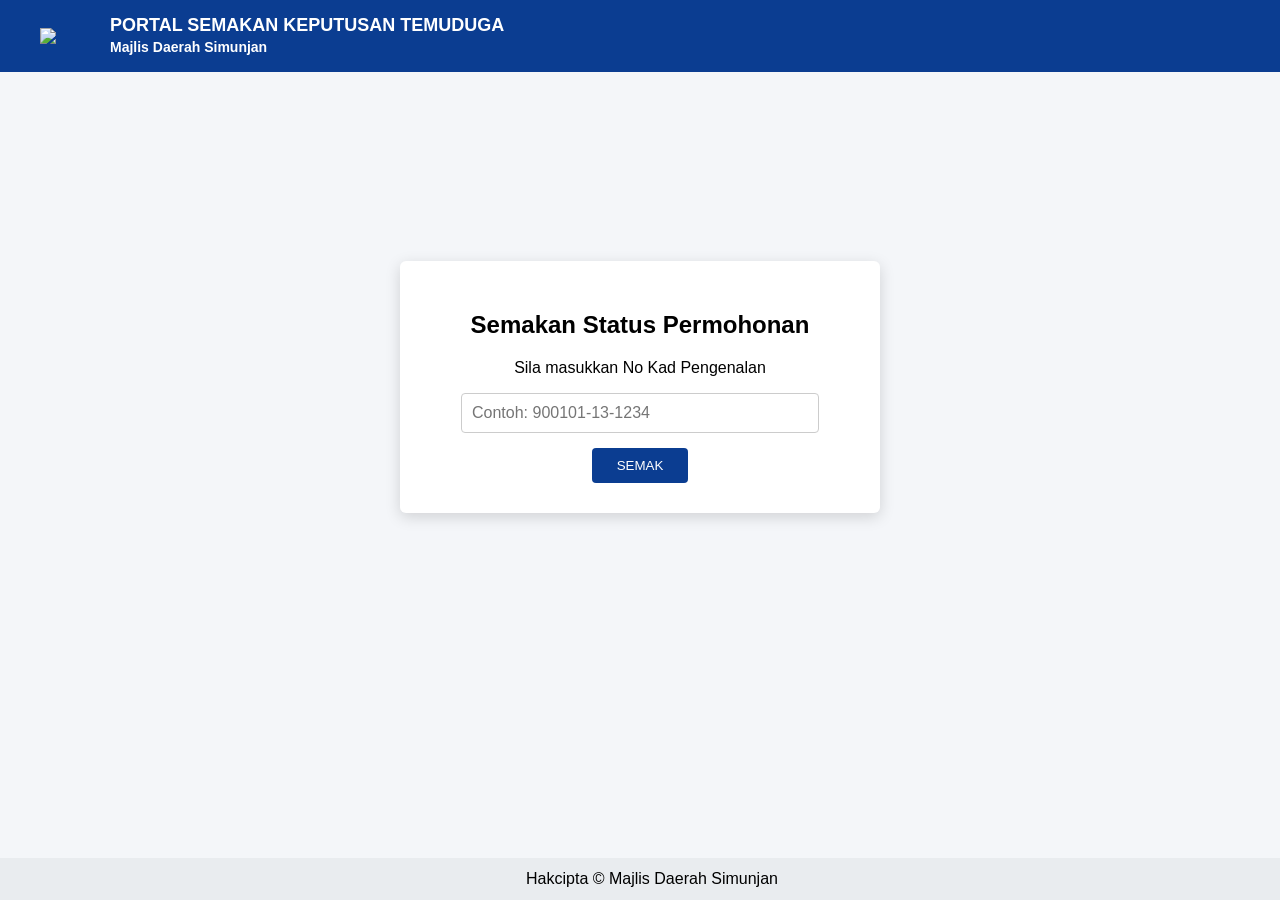
==== index.html @ 3d2ec80a "Add files via upload" ====
<!DOCTYPE html>
<html lang="ms">
<head>
<meta charset="UTF-8">
<meta name="viewport" content="width=device-width, initial-scale=1">
<title>Portal Semakan Keputusan Temuduga</title>
<link rel="stylesheet" href="style.css">
</head>
<body>

<header class="topbar">
<div class="logo-area">
<img src="logo-mds.png" class="logo">
<div class="title">
PORTAL SEMAKAN KEPUTUSAN TEMUDUGA<br>
<span>Majlis Daerah Simunjan</span>
</div>
</div>
</header>

<div class="main">
<div class="card">
<h2>Semakan Status Permohonan</h2>
<p>Sila masukkan No Kad Pengenalan</p>

<input type="text" id="ic" placeholder="Contoh: 900101-13-1234" onkeyup="formatIC(this)">
<br>
<button onclick="semak()">SEMAK</button>

<div id="icError"></div>
<div id="loading">Sedang menyemak...</div>
<div id="result"></div>

</div>
</div>

<footer>Hakcipta © Majlis Daerah Simunjan</footer>

<script src="script.js"></script>
</body>
</html>
---- style.css ----
body{
margin:0;
font-family:Arial;
background:#f4f6f9;
}

.topbar{
background:#0b3d91;
color:white;
padding:15px 40px;
}

.logo-area{
display:flex;
align-items:center;
}

.logo{
width:55px;
margin-right:15px;
}

.title{
font-size:18px;
font-weight:bold;
}

.title span{
font-size:14px;
}

.main{
display:flex;
justify-content:center;
align-items:center;
height:70vh;
}

.card{
background:white;
width:420px;
padding:30px;
border-radius:6px;
box-shadow:0 4px 15px rgba(0,0,0,0.15);
text-align:center;
}

input{
width:80%;
padding:10px;
font-size:16px;
border:1px solid #ccc;
border-radius:4px;
}

button{
margin-top:15px;
padding:10px 25px;
background:#0b3d91;
color:white;
border:none;
border-radius:4px;
cursor:pointer;
}

button:hover{
background:#072c6b;
}

.badge{
margin-top:20px;
padding:12px;
font-weight:bold;
border-radius:4px;
}

.berjaya{
background:#28a745;
color:white;
}

.gagal{
background:#dc3545;
color:white;
}

#printBtn{
background:#28a745;
}

#loading{
display:none;
margin-top:10px;
}

#icError{
color:red;
}

footer{
text-align:center;
background:#e9ecef;
padding:12px;
position:fixed;
bottom:0;
width:100%;
}
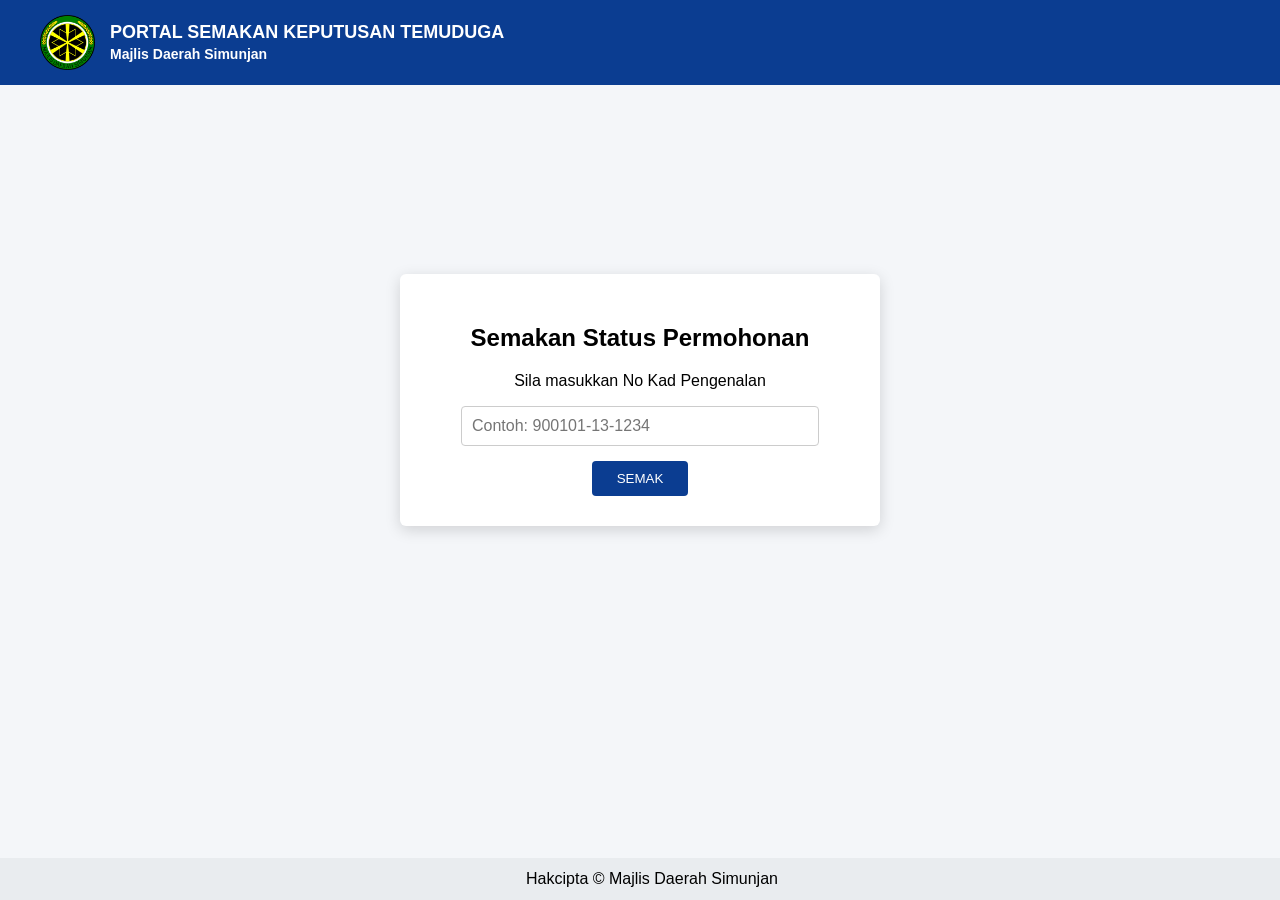
==== commit 758895cb: "Update index.html" ====
--- a/index.html
+++ b/index.html
@@ -10,7 +10,7 @@
 
 <header class="topbar">
 <div class="logo-area">
-<img src="logo-mds.png" class="logo">
+<img src="logo_mds.png" class="logo">
 <div class="title">
 PORTAL SEMAKAN KEPUTUSAN TEMUDUGA<br>
 <span>Majlis Daerah Simunjan</span>
@@ -38,4 +38,4 @@
 
 <script src="script.js"></script>
 </body>
-</html>+</html>
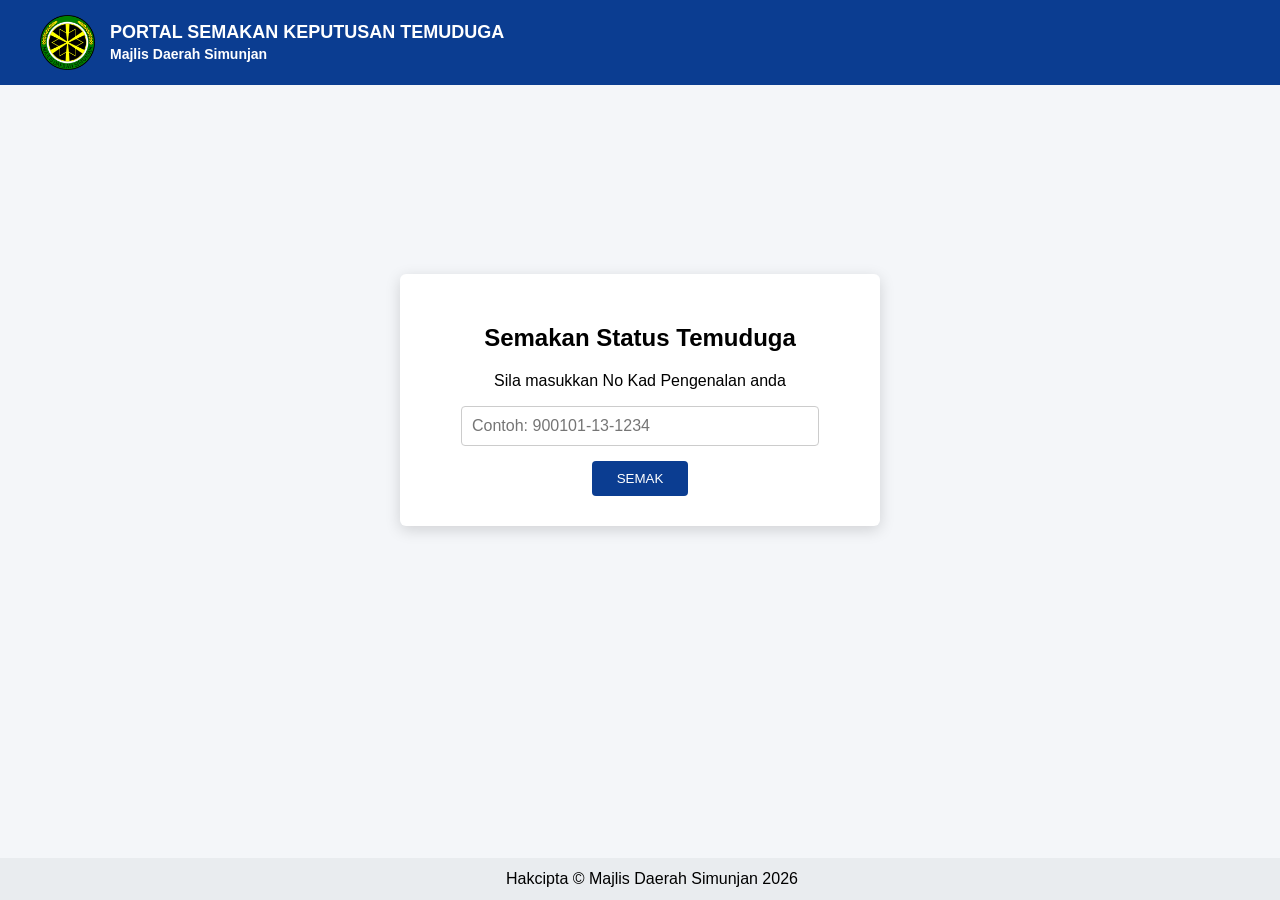
==== commit 321d009f: "Update index.html" ====
--- a/index.html
+++ b/index.html
@@ -20,8 +20,8 @@
 
 <div class="main">
 <div class="card">
-<h2>Semakan Status Permohonan</h2>
-<p>Sila masukkan No Kad Pengenalan</p>
+<h2>Semakan Status Temuduga</h2>
+<p>Sila masukkan No Kad Pengenalan anda</p>
 
 <input type="text" id="ic" placeholder="Contoh: 900101-13-1234" onkeyup="formatIC(this)">
 <br>
@@ -34,7 +34,7 @@
 </div>
 </div>
 
-<footer>Hakcipta © Majlis Daerah Simunjan</footer>
+<footer>Hakcipta © Majlis Daerah Simunjan 2026</footer>
 
 <script src="script.js"></script>
 </body>
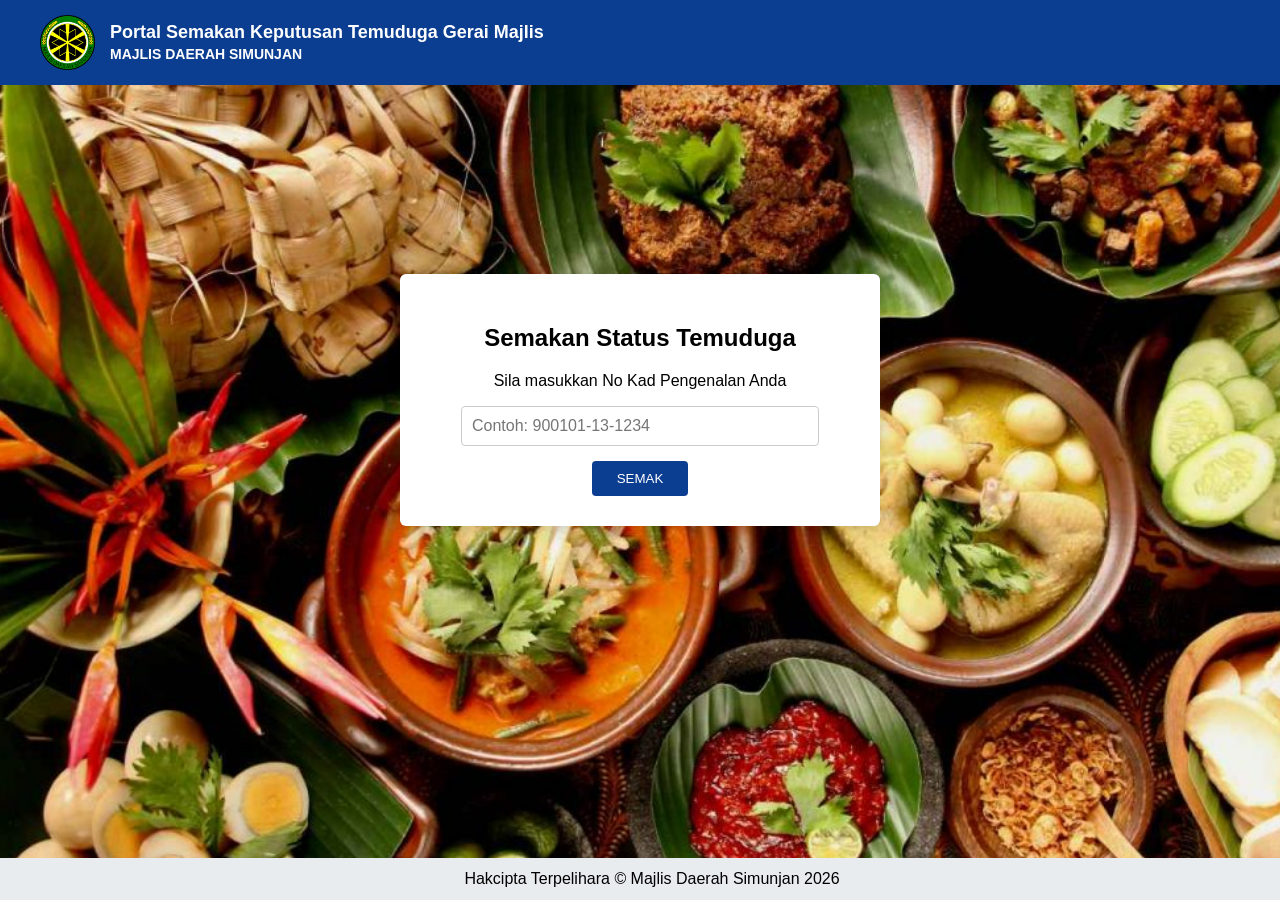
==== commit d73018e4: "Update index.html" ====
--- a/index.html
+++ b/index.html
@@ -12,8 +12,8 @@
 <div class="logo-area">
 <img src="logo_mds.png" class="logo">
 <div class="title">
-PORTAL SEMAKAN KEPUTUSAN TEMUDUGA<br>
-<span>Majlis Daerah Simunjan</span>
+Portal Semakan Keputusan Temuduga Gerai Majlis<br>
+<span>MAJLIS DAERAH SIMUNJAN</span>
 </div>
 </div>
 </header>
@@ -21,7 +21,7 @@
 <div class="main">
 <div class="card">
 <h2>Semakan Status Temuduga</h2>
-<p>Sila masukkan No Kad Pengenalan anda</p>
+<p>Sila masukkan No Kad Pengenalan Anda</p>
 
 <input type="text" id="ic" placeholder="Contoh: 900101-13-1234" onkeyup="formatIC(this)">
 <br>
@@ -34,7 +34,7 @@
 </div>
 </div>
 
-<footer>Hakcipta © Majlis Daerah Simunjan 2026</footer>
+<footer>Hakcipta Terpelihara © Majlis Daerah Simunjan 2026</footer>
 
 <script src="script.js"></script>
 </body>
--- a/style.css
+++ b/style.css
@@ -27,6 +27,14 @@
 
 .title span{
 font-size:14px;
+}
+
+body{
+background-image: url('background_masakan.jpg');
+background-size: cover;
+background-position: center;
+background-repeat: no-repeat;
+background-attachment: fixed;
 }
 
 .main{
@@ -104,4 +112,4 @@
 position:fixed;
 bottom:0;
 width:100%;
-}+}
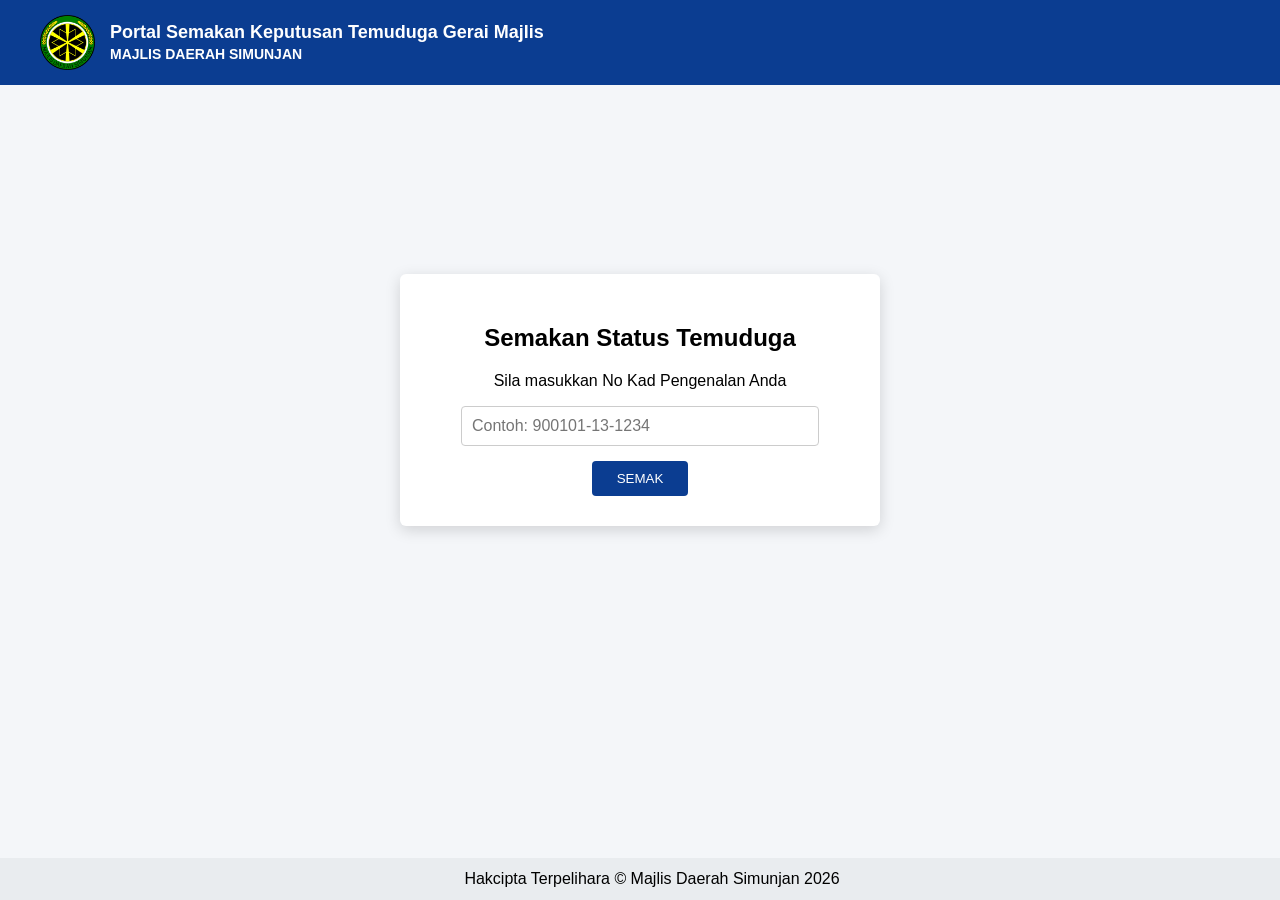
==== commit 443ffeb0: "Update loading message in index.html" ====
--- a/index.html
+++ b/index.html
@@ -28,7 +28,7 @@
 <button onclick="semak()">SEMAK</button>
 
 <div id="icError"></div>
-<div id="loading">Sedang menyemak...</div>
+<div id="loading">Sila tunggu...Sedang menyemak...</div>
 <div id="result"></div>
 
 </div>
--- a/style.css
+++ b/style.css
@@ -30,7 +30,7 @@
 }
 
 body{
-background-image: url('background_masakan.jpg');
+background-image: url('background_masakan2.jpg');
 background-size: cover;
 background-position: center;
 background-repeat: no-repeat;
